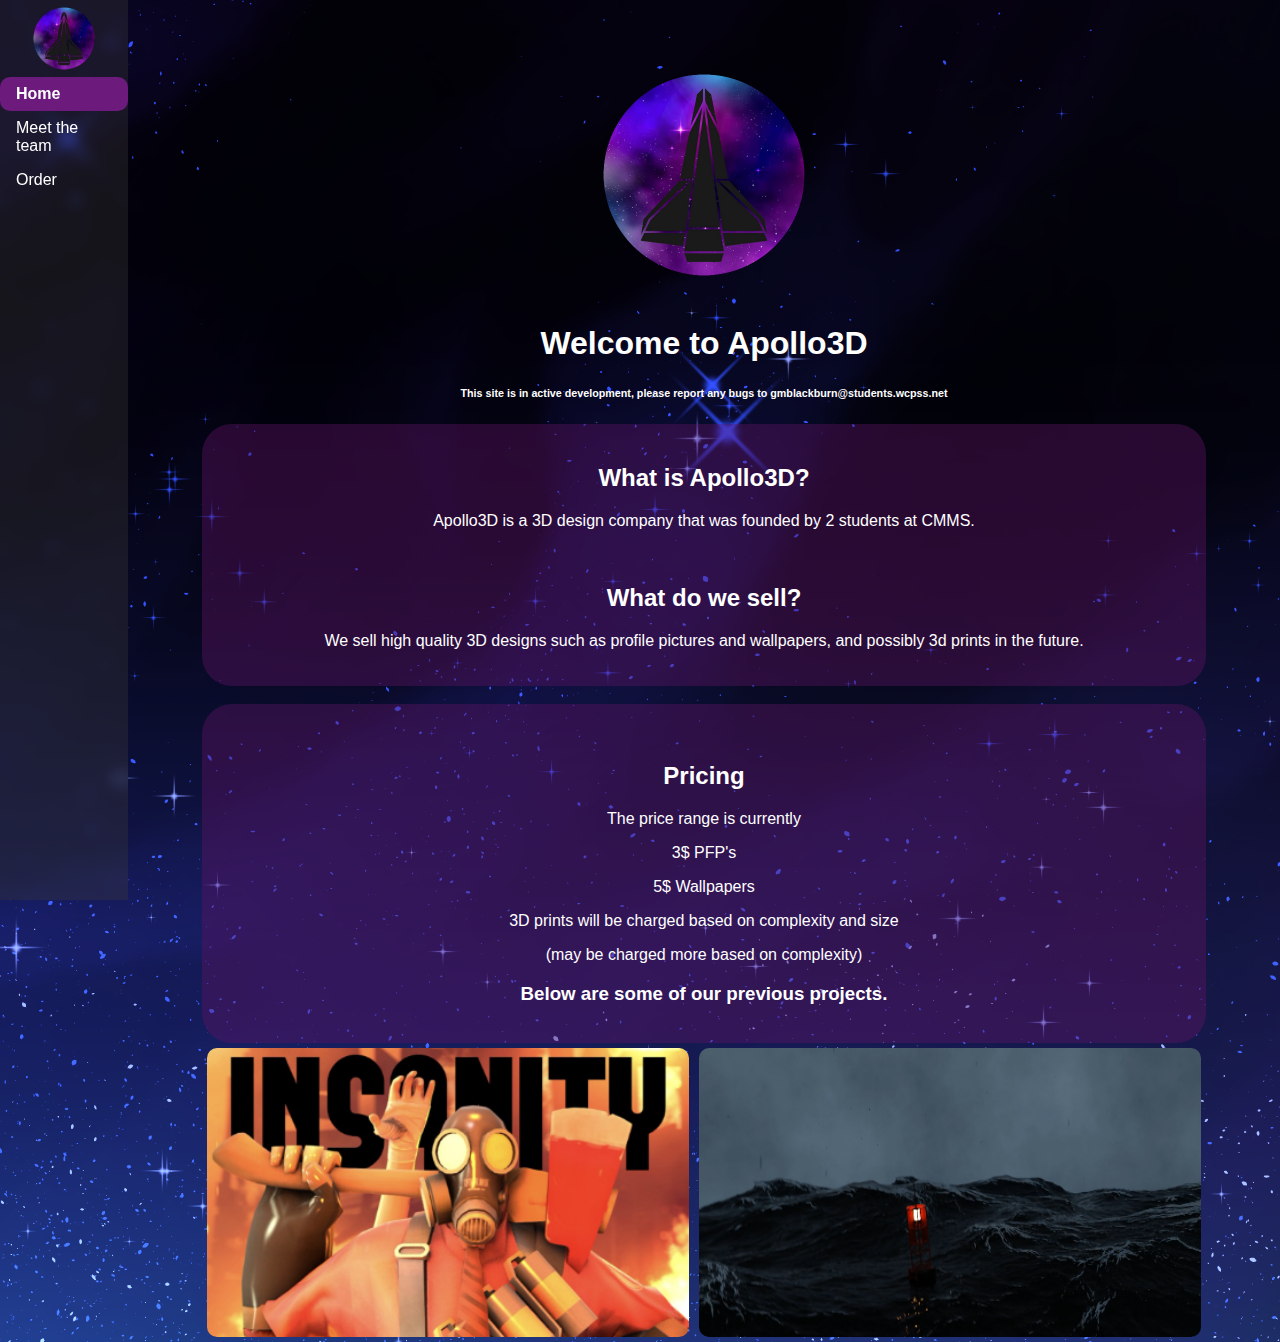
==== index.html @ 8c8b81f2 "added custom scrollbar" ====
<!DOCTYPE html>
<html>
<head>
<!-- start MS clarirty-->
  <script src="javascript/clarity.js"></script>
<!-- end MS clarity-->
  <title>Apollo3D</title>
  <link rel="icon" type="image/x-icon" href="Assets/logo.png">
  <meta charset="UTF-8" />
  <meta name="viewport" content="width=device-width, initial-scale=1.0" />
  <meta name="Apoll3D" content="A 3d design website" />
<!-- Link to the external stylesheet -->
  <link rel="stylesheet" type="text/css" href="css/index.css">
  <link rel="stylesheet" type="text/css" href="css/defaults.css">
</head>
<body>
<!-- navbar -->
<ul>
  <img src="Assets/logo.png" alt="Apoll3D logo" width="60%" style="display: block; margin: 0 auto;">
  <li><a class="active" href="">Home</a></li>
  <li><a href="meet">Meet the team</a></li>
  <li><a href="order">Order</a></li>
  </ul>
<!-- end navbar-->
<!--main content-->

<!-- start of body -->
  <div class="center-container">
    <div class="image-container">
      <img src="Assets/logo.png" alt="Your Image" width="250">
    </div>
    <div class="text-container">
      <figcaption><h1>Welcome to Apollo3D</h1></figcaption>
      <figcaption><h6>This site is in active development, please report any bugs to gmblackburn@students.wcpss.net</h6></figcaption>
      <!-- New div for the additional text -->
    <div class="additional-text">
<!--introduction text-->
  <div class="introduction">
  <h2>What is Apollo3D?</h2>
    <p>Apollo3D is a 3D design company that was founded by 2 students at CMMS.</p> <br>
  <h2>What do we sell?</h2>
    <p>We sell high quality 3D designs such as profile pictures and wallpapers, and possibly 3d prints in the future. </p>
  </div><br>
<!--pricing text-->    
<div class="pricing">
  <br><h2>Pricing</h2>
  <p>The price range is currently</p>
  <p title="Profile Pictures">3$ PFP's</p>
  <p>5$ Wallpapers</p>
  <p>3D prints will be charged based on complexity and size</p>
  <p>(may be charged more based on complexity)</p>
  <h3>Below are some of our previous projects.</h3>
</div></div>
<!--end of main text-->
    
<!--start of image gallery-->
<div class="exampleimg" style="display: flex; justify-content: space-around; border-radius: 10px;">
  <img src="Assets/Insanity.png" alt="Image 1" style="width:50%;">
  <img src="Assets/Ocean_Blender.png" alt="Image 2" style="width:50%;">
</div>
<!--end of image gallery--> 
</div></div></div>
  
</body>
</html>
---- css/index.css ----
body {
    background-image: url("/Assets/mainBG.jpg");
    background-repeat: no-repeat;
    background-size: cover;
    background-position: top;
    display: flex;
    justify-content: auto;
    align-items: auto;
    min-height: 100vh;
    margin: 0;
    font-family: "Poppins", sans-serif;
  }

  h1 {
    color: white;
  } 
  .center-container {
display: flex;
justify-content: center;
flex-direction: column;
align-items: center; /* Change this line */
width: 90%; /* Occupy 90% of the remaining space */
margin-left: 10%; /* Push the container to the right */
padding-top: 50px; /* Adjust this value as needed */
}
.additional-text {
    color: white;
  } 
  .image-container1 {
display: block;
clear: both;
text-align: center;
margin-top: auto;
}
.text-container {
text-align: center;
color: white;
}
.introduction {
background-color: #5d14626a;
padding: 20px;
border-radius: 30px;

}

.pricing {
background-color: #5d14626a;;
padding: 20px;
border-radius: 30px;
}

.exampleimg img {
    border-radius: 10px;
    margin: 5px;
}
---- css/defaults.css ----
/* scroll bar */
::-webkit-scrollbar {
  width: 10px;
}

::-webkit-scrollbar-track {
  background: rgba(0, 0, 0, 1);
}

::-webkit-scrollbar-thumb {
  background: linear-gradient(180deg, hsla(288, 87%, 42%, 1) 0%, hsla(258, 100%, 50%, 1) 100%);
}

::-webkit-scrollbar-thumb:hover {
  background: linear-gradient(180deg, hsla(288, 87%, 42%, .7) 0%, hsla(258, 100%, 50%, .7) 100%); 
}
/* scroll bar end */
/* navbar */
ul {
    list-style-type: none;
    margin: 0;
    padding: 0;
    width: 10%;
    background-color: #3a38385b;
    position: fixed;
    height: 100%;
    overflow: auto;
    backdrop-filter: blur(7px); /* Adjust the blur amount as needed */
  }
  
  li a {
    display: block;
    color: white;
    padding: 8px 16px;
    text-decoration: none;
    transition: background-color 0.3s, color 0.3s;
  }
  
  li a.active {
    background-color: #6c1a7c;
    color: white;
    font-weight: bold;
    border-radius: 10px;
    transition: background-color 0.3s, color 0.3s;
  }
  
  li a:hover:not(.active) {
    background-color: #555;
    color: white;
    border-radius: 10px;
  }
/* navbar end */
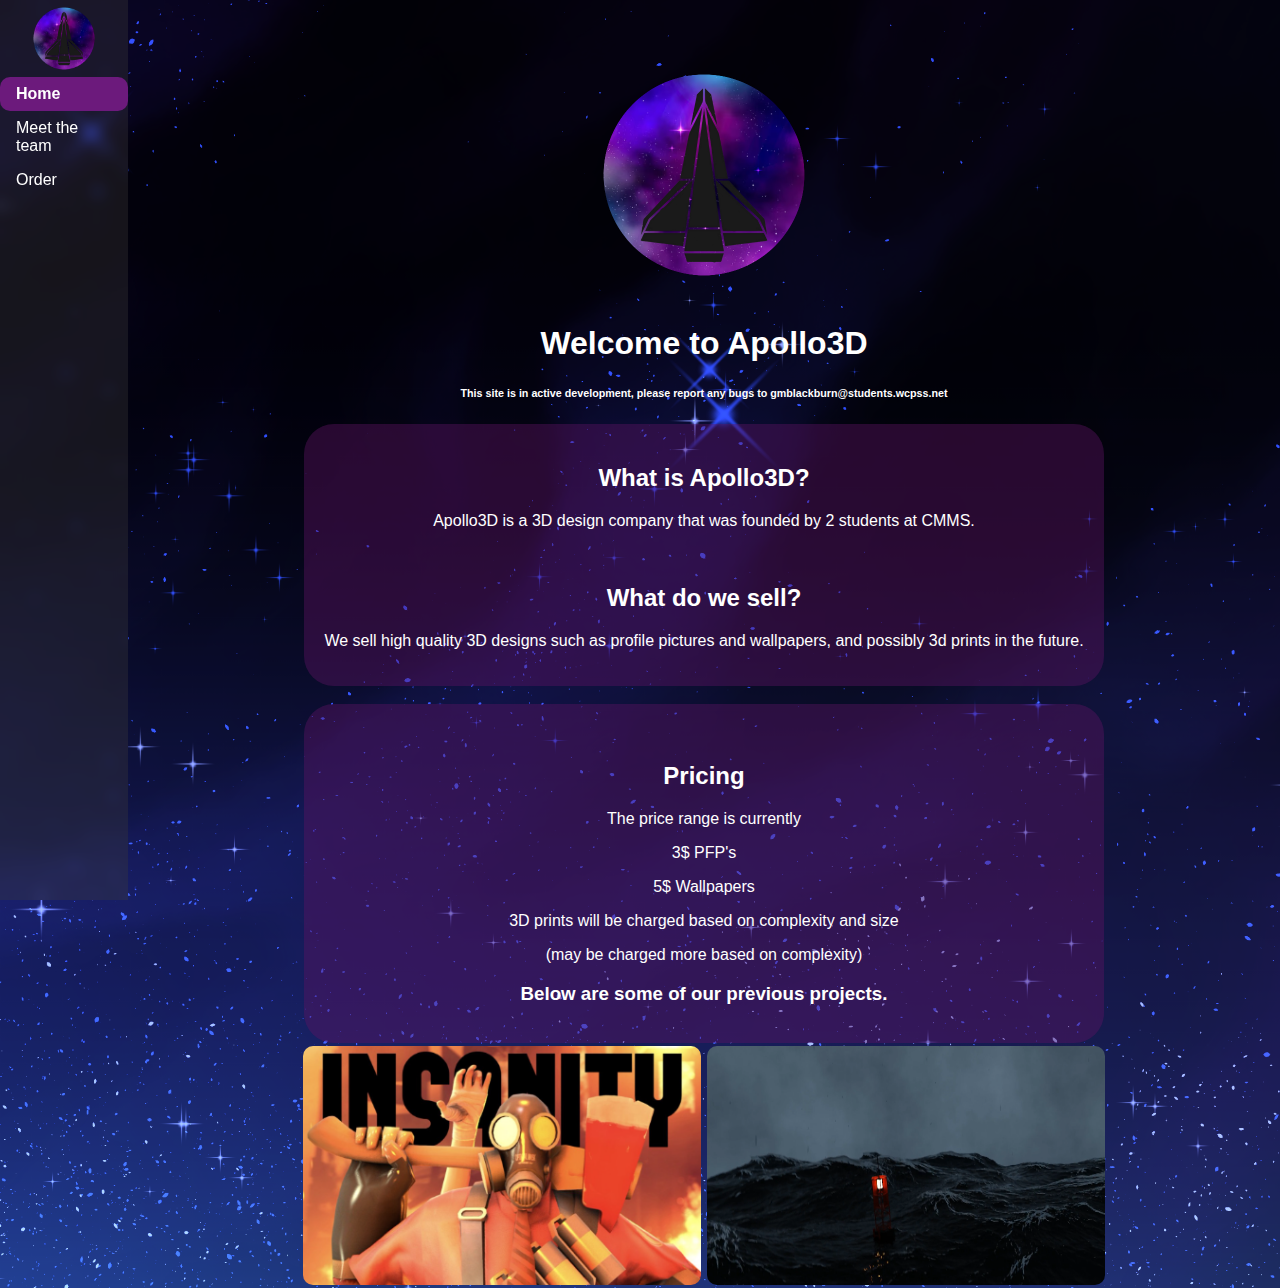
==== commit 1691792f: "modified:   css/index.css 	modified:   index.html" ====
--- a/index.html
+++ b/index.html
@@ -22,9 +22,8 @@
   <li><a href="order">Order</a></li>
   </ul>
 <!-- end navbar-->
+
 <!--main content-->
-
-<!-- start of body -->
   <div class="center-container">
     <div class="image-container">
       <img src="Assets/logo.png" alt="Your Image" width="250">
@@ -32,8 +31,8 @@
     <div class="text-container">
       <figcaption><h1>Welcome to Apollo3D</h1></figcaption>
       <figcaption><h6>This site is in active development, please report any bugs to gmblackburn@students.wcpss.net</h6></figcaption>
-      <!-- New div for the additional text -->
-    <div class="additional-text">
+
+
 <!--introduction text-->
   <div class="introduction">
   <h2>What is Apollo3D?</h2>
@@ -41,6 +40,7 @@
   <h2>What do we sell?</h2>
     <p>We sell high quality 3D designs such as profile pictures and wallpapers, and possibly 3d prints in the future. </p>
   </div><br>
+
 <!--pricing text-->    
 <div class="pricing">
   <br><h2>Pricing</h2>
@@ -51,12 +51,12 @@
   <p>(may be charged more based on complexity)</p>
   <h3>Below are some of our previous projects.</h3>
 </div></div>
-<!--end of main text-->
+<!--end content-->
     
 <!--start of image gallery-->
-<div class="exampleimg" style="display: flex; justify-content: space-around; border-radius: 10px;">
-  <img src="Assets/Insanity.png" alt="Image 1" style="width:50%;">
-  <img src="Assets/Ocean_Blender.png" alt="Image 2" style="width:50%;">
+<div class="exampleimg" style="display: flex; justify-content: center; border-radius: 10px;">
+  <img src="Assets/Insanity.png" alt="Insanity" title="Insanity, made by Anderson" style="width:40%;">
+  <img src="Assets/Ocean_Blender.png" alt="Ocean" title="Ocean, made by Graham" style="width:40%;">
 </div>
 <!--end of image gallery--> 
 </div></div></div>
--- a/css/index.css
+++ b/css/index.css
@@ -23,9 +23,7 @@
 margin-left: 10%; /* Push the container to the right */
 padding-top: 50px; /* Adjust this value as needed */
 }
-.additional-text {
-    color: white;
-  } 
+
   .image-container1 {
 display: block;
 clear: both;
@@ -51,5 +49,5 @@
 
 .exampleimg img {
     border-radius: 10px;
-    margin: 5px;
+    margin: 3px;
 }
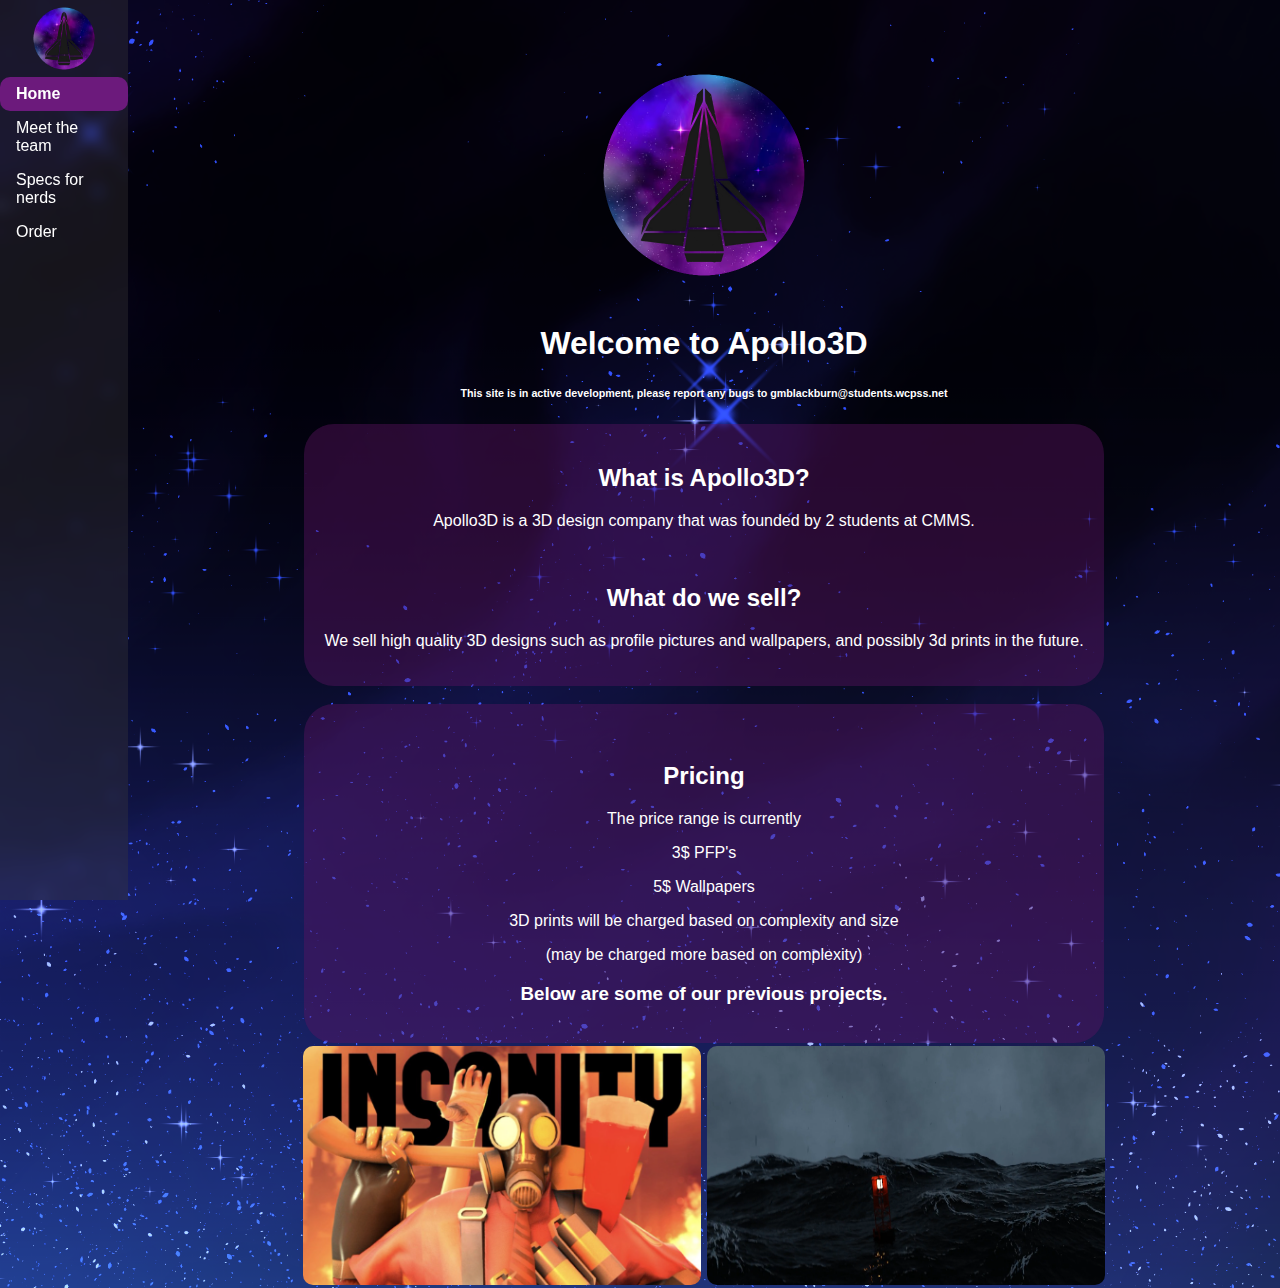
==== commit 52950f93: "added specs" ====
--- a/index.html
+++ b/index.html
@@ -19,6 +19,7 @@
   <img src="Assets/logo.png" alt="Apoll3D logo" width="60%" style="display: block; margin: 0 auto;">
   <li><a class="active" href="">Home</a></li>
   <li><a href="meet">Meet the team</a></li>
+  <li><a href="specs">Specs for nerds</a></li>
   <li><a href="order">Order</a></li>
   </ul>
 <!-- end navbar-->
--- a/css/index.css
+++ b/css/index.css
@@ -38,7 +38,6 @@
 background-color: #5d14626a;
 padding: 20px;
 border-radius: 30px;
-
 }
 
 .pricing {
--- a/css/defaults.css
+++ b/css/defaults.css
@@ -9,10 +9,12 @@
 
 ::-webkit-scrollbar-thumb {
   background: linear-gradient(180deg, hsla(288, 87%, 42%, 1) 0%, hsla(258, 100%, 50%, 1) 100%);
+  border-radius: 10px;
 }
 
 ::-webkit-scrollbar-thumb:hover {
   background: linear-gradient(180deg, hsla(288, 87%, 42%, .7) 0%, hsla(258, 100%, 50%, .7) 100%); 
+  border-radius: 10px;
 }
 /* scroll bar end */
 /* navbar */
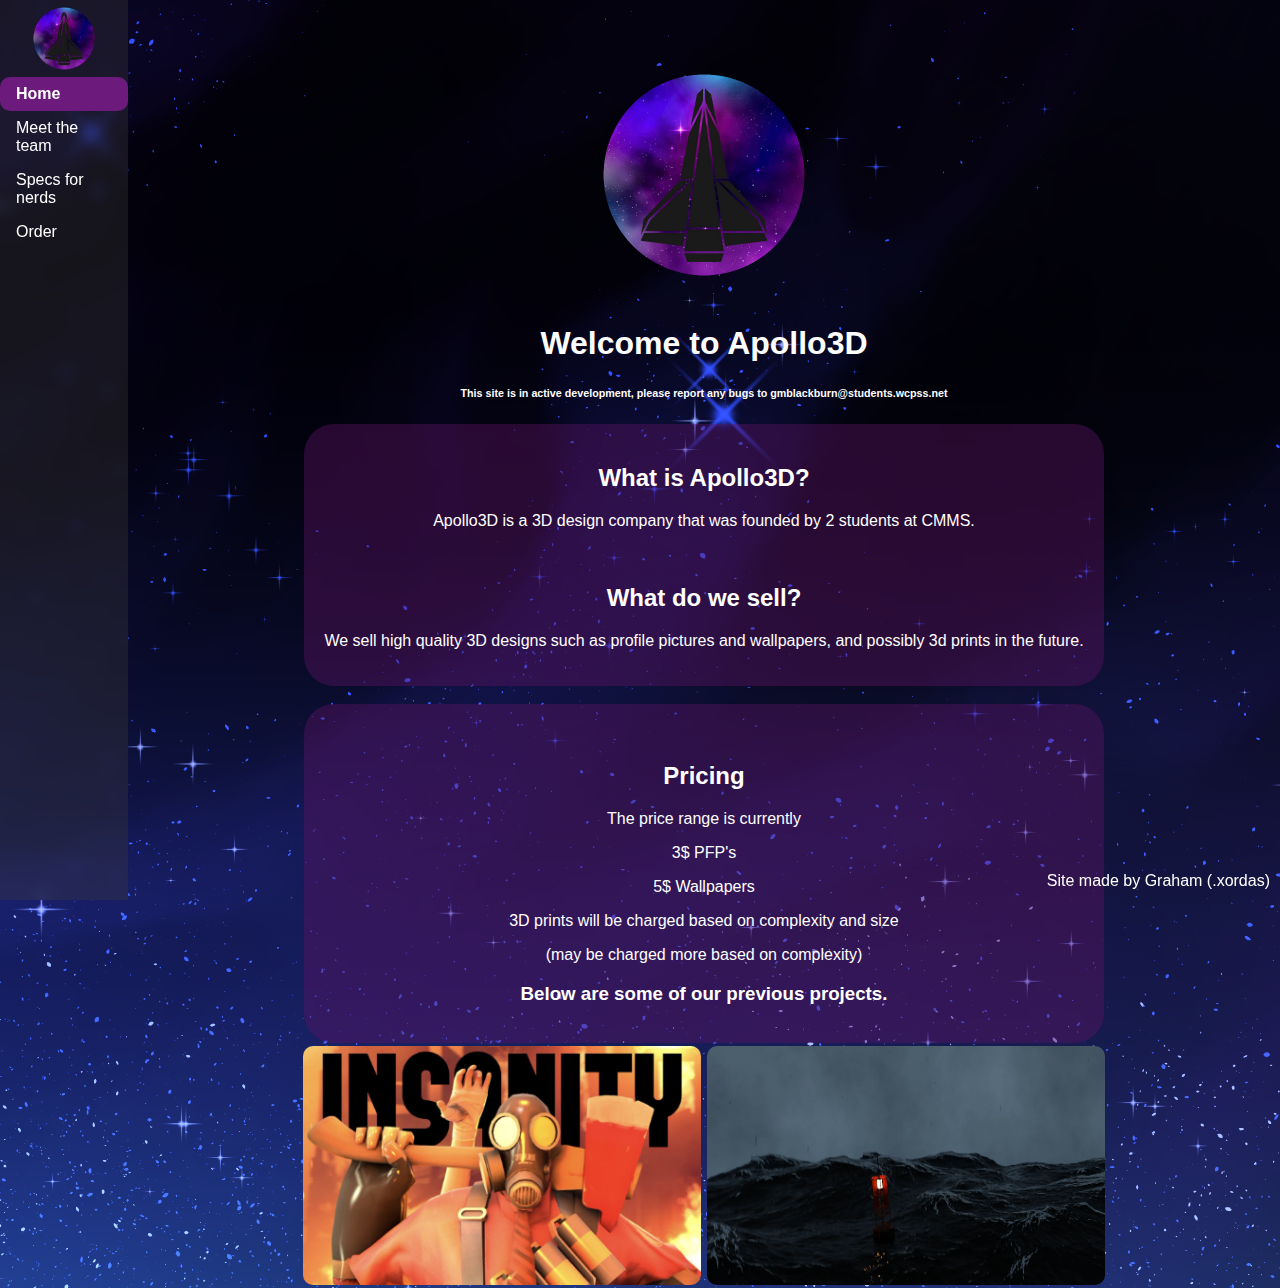
==== commit 204604b7: "modified:   index.html" ====
--- a/index.html
+++ b/index.html
@@ -62,6 +62,10 @@
 <!--end of image gallery--> 
 </div></div></div>
   
+<!--<div class="bottom-right">
+<h6>Site made by Graham (.xordas)</h6>
+</div>-->
+
 </body>
 </html>
 
--- a/css/defaults.css
+++ b/css/defaults.css
@@ -52,4 +52,15 @@
     border-radius: 10px;
   }
 /* navbar end */
-  +  
+/* footer */
+body::after {
+  content: "Site made by Graham (.xordas)" !important;
+  position: fixed !important;
+  right: 0 !important;
+  bottom: 0 !important;
+  padding: 10px !important;
+  color: #fff !important; /* Change this to the color you want for the text */
+  display: block !important; /* Ensure the pseudo-element is being rendered */
+}
+/* footer end */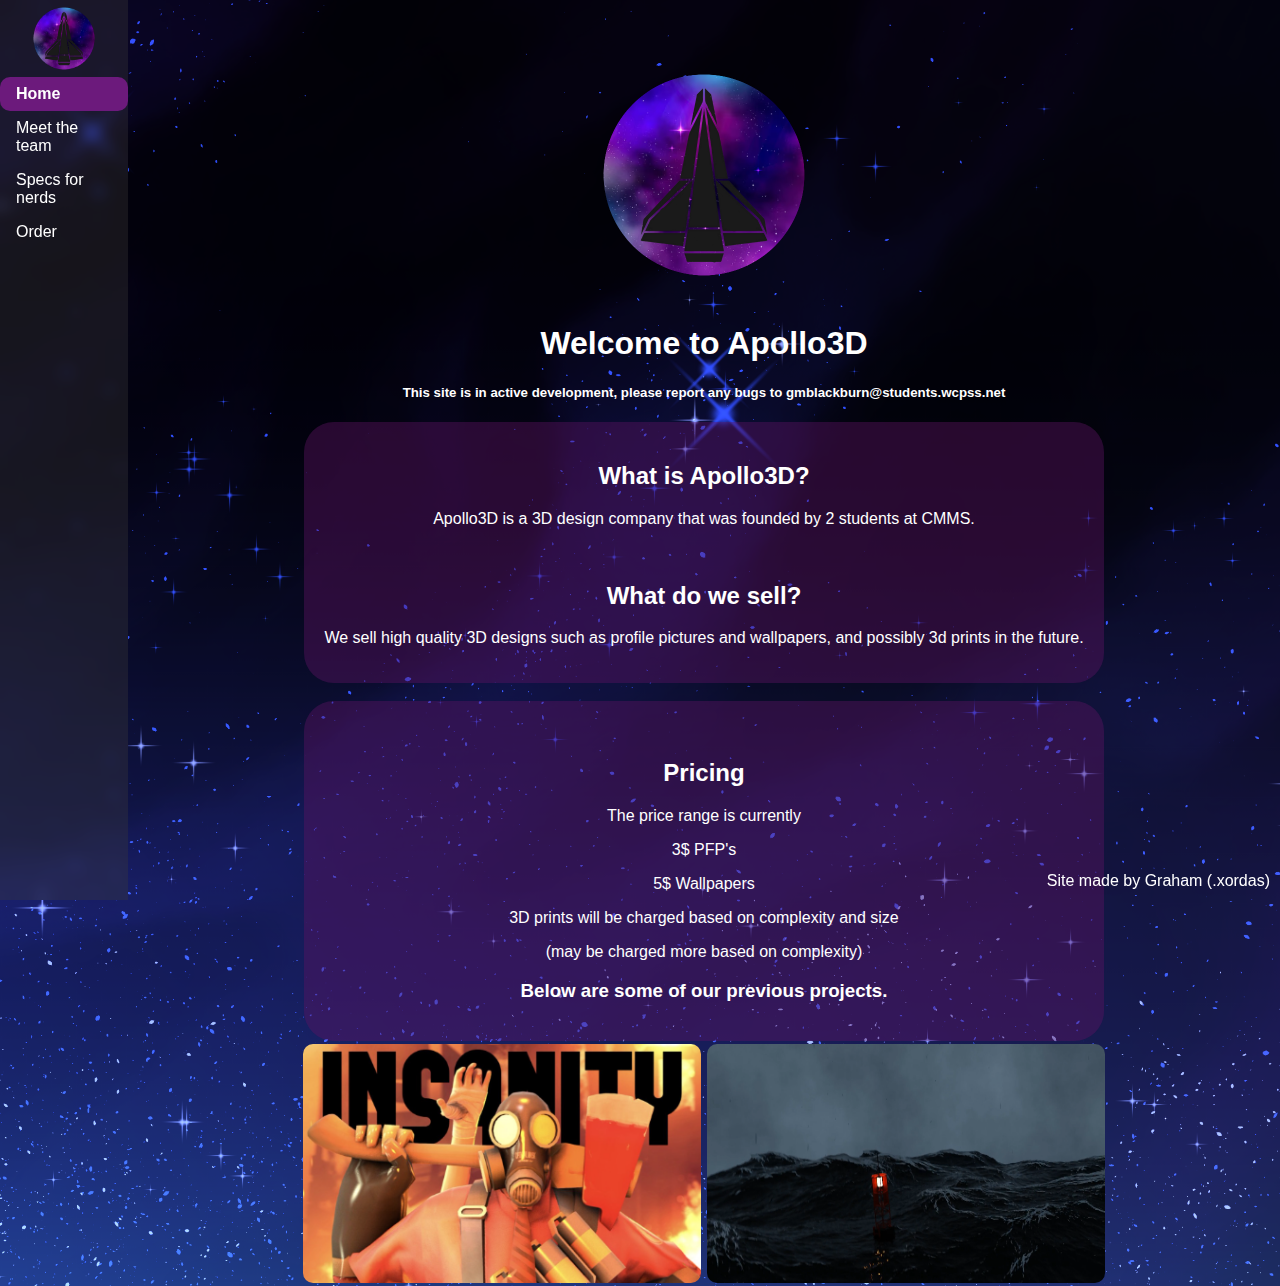
==== commit f4612e17: "modified:   index.html" ====
--- a/index.html
+++ b/index.html
@@ -31,7 +31,7 @@
     </div>
     <div class="text-container">
       <figcaption><h1>Welcome to Apollo3D</h1></figcaption>
-      <figcaption><h6>This site is in active development, please report any bugs to gmblackburn@students.wcpss.net</h6></figcaption>
+      <figcaption><h5>This site is in active development, please report any bugs to gmblackburn@students.wcpss.net</h5></figcaption>
 
 
 <!--introduction text-->
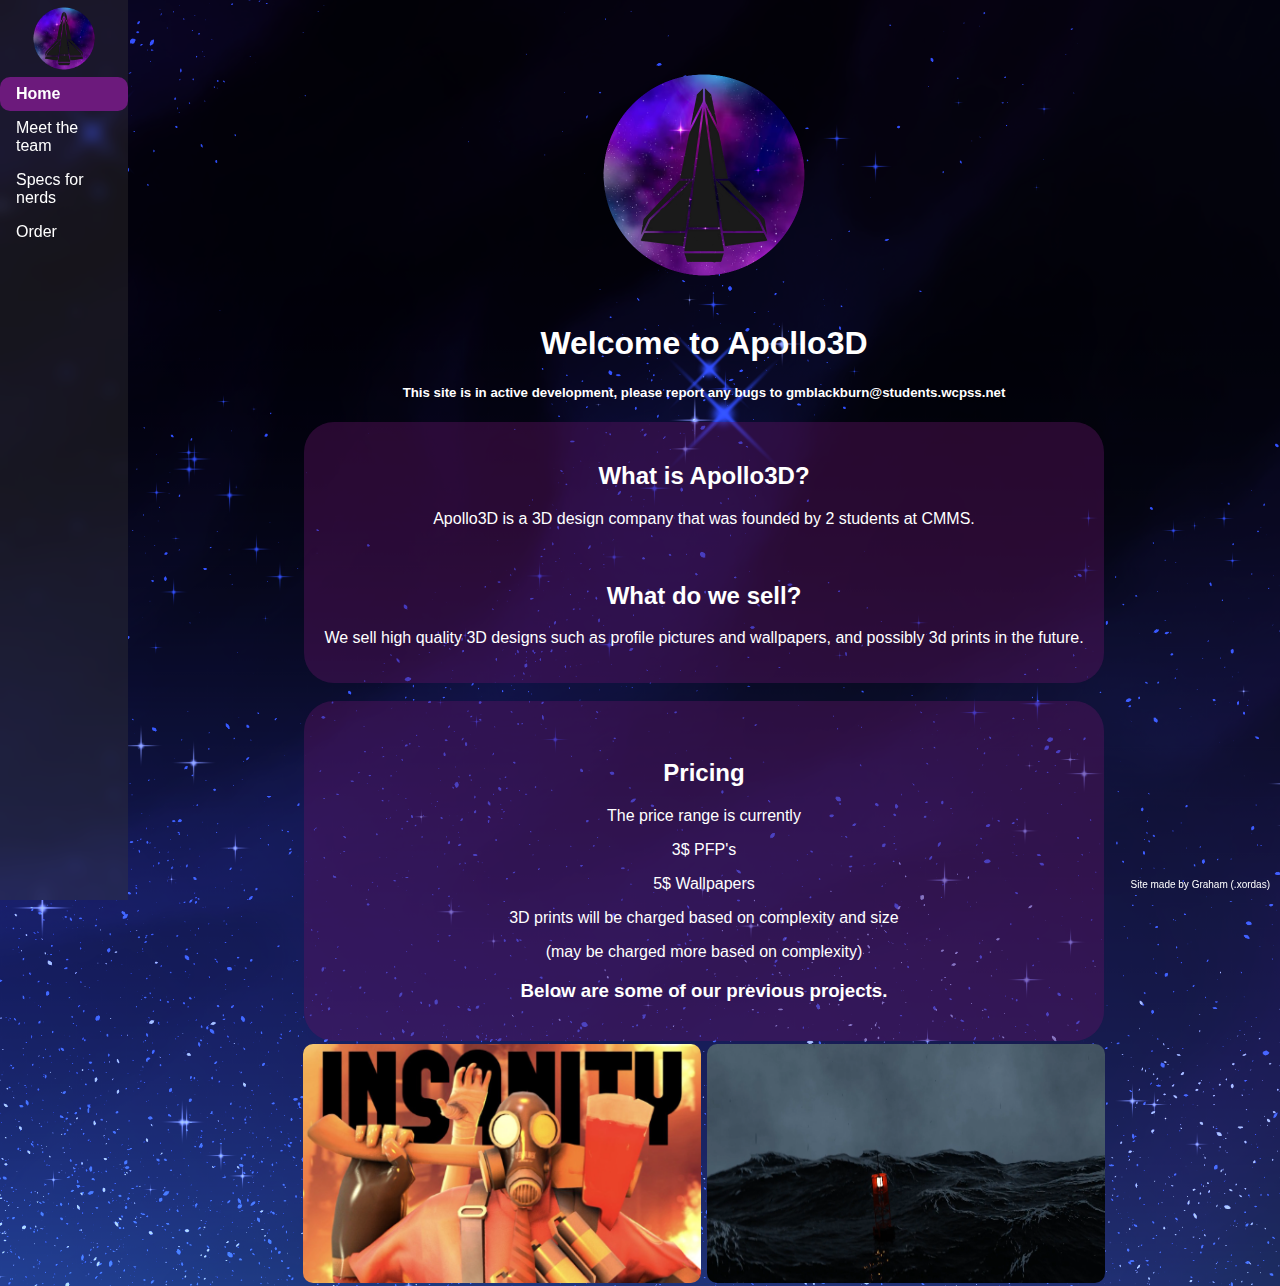
==== commit f8cd7955: "edited navbar" ====
--- a/index.html
+++ b/index.html
@@ -15,9 +15,9 @@
 </head>
 <body>
 <!-- navbar -->
-<ul>
+<ul role="navigation">
   <img src="Assets/logo.png" alt="Apoll3D logo" width="60%" style="display: block; margin: 0 auto;">
-  <li><a class="active" href="">Home</a></li>
+  <li><a class="active" href="index">Home</a></li>
   <li><a href="meet">Meet the team</a></li>
   <li><a href="specs">Specs for nerds</a></li>
   <li><a href="order">Order</a></li>
--- a/css/defaults.css
+++ b/css/defaults.css
@@ -9,12 +9,13 @@
 
 ::-webkit-scrollbar-thumb {
   background: linear-gradient(180deg, hsla(288, 87%, 42%, 1) 0%, hsla(258, 100%, 50%, 1) 100%);
-  border-radius: 10px;
+  border-radius: 15px;
+  transition: background 0.3s ease-in-out;
 }
 
 ::-webkit-scrollbar-thumb:hover {
   background: linear-gradient(180deg, hsla(288, 87%, 42%, .7) 0%, hsla(258, 100%, 50%, .7) 100%); 
-  border-radius: 10px;
+  border-radius: 15px;
 }
 /* scroll bar end */
 /* navbar */
@@ -28,6 +29,8 @@
     height: 100%;
     overflow: auto;
     backdrop-filter: blur(7px); /* Adjust the blur amount as needed */
+    transition: width 0.3s ease-in-out;
+    role: "navigation";
   }
   
   li a {
@@ -45,22 +48,37 @@
     border-radius: 10px;
     transition: background-color 0.3s, color 0.3s;
   }
+
+  li a.active:hover {
+    background-color: #6c1a7c79;
+    color: white;
+    border-radius: 10px;
+}
   
   li a:hover:not(.active) {
     background-color: #555;
     color: white;
     border-radius: 10px;
   }
+
+/* Responsive Design */
+@media screen and (max-width: 600px) {
+  ul {
+      width: 100%;
+      position: static;
+  }
+}
 /* navbar end */
   
 /* footer */
 body::after {
   content: "Site made by Graham (.xordas)" !important;
+  font-size: 10px !important;
   position: fixed !important;
   right: 0 !important;
   bottom: 0 !important;
   padding: 10px !important;
-  color: #fff !important; /* Change this to the color you want for the text */
-  display: block !important; /* Ensure the pseudo-element is being rendered */
+  color: #fff !important; 
+  display: block !important; 
 }
 /* footer end */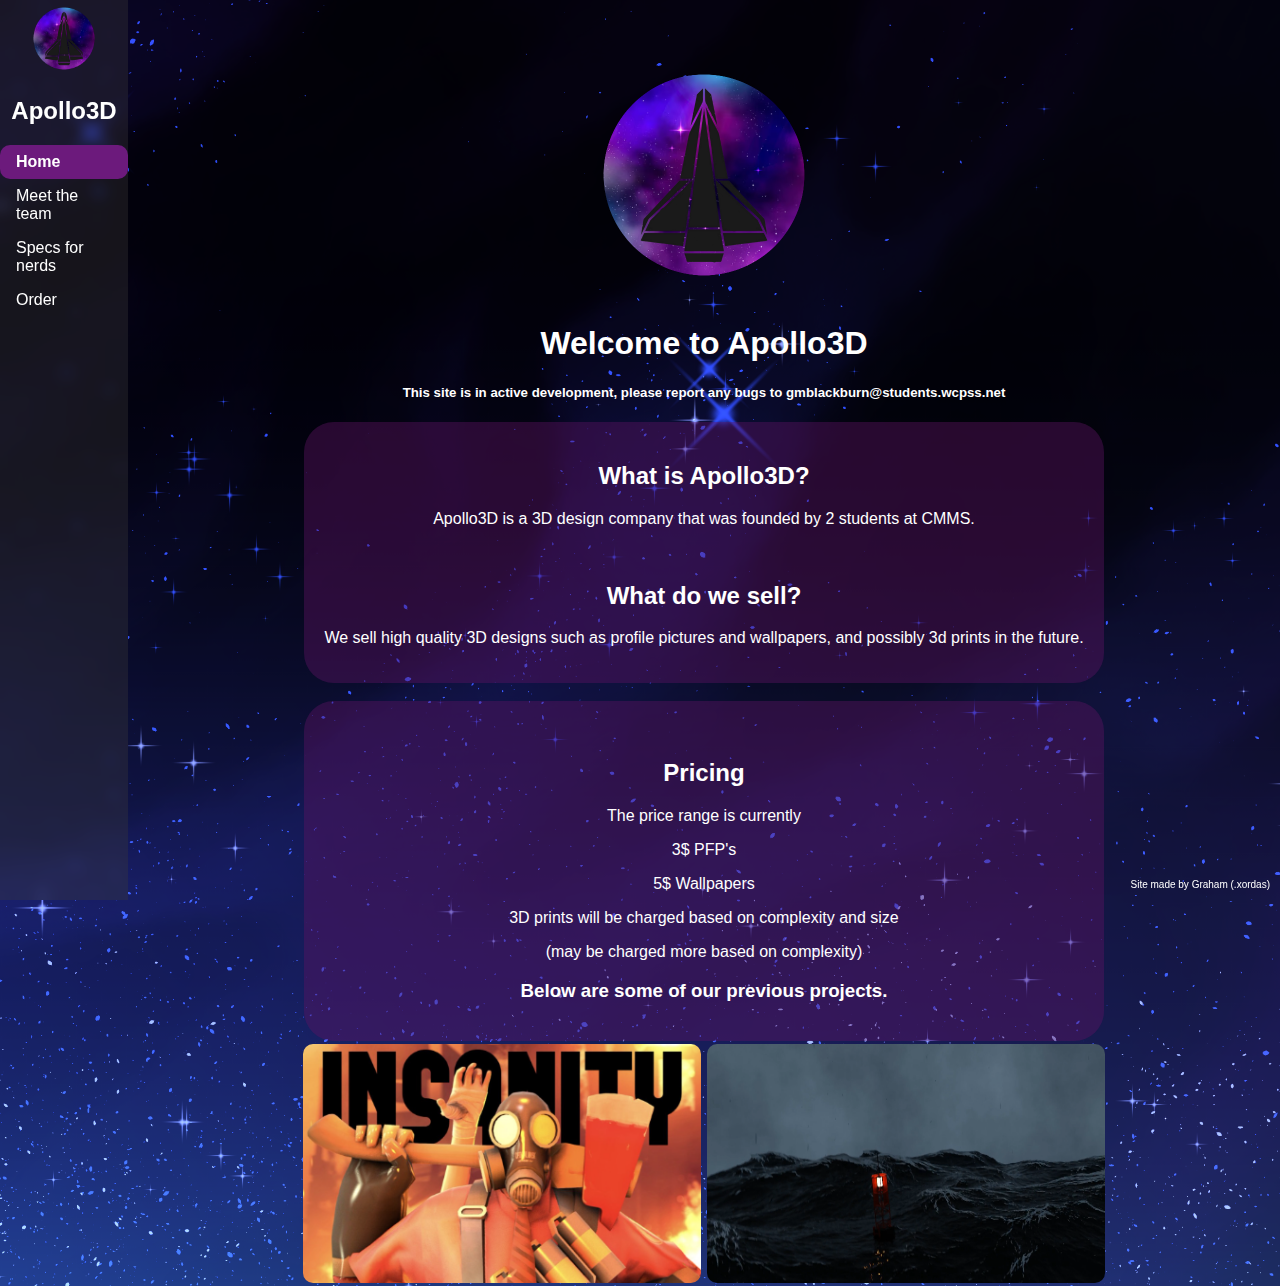
==== commit 51040366: "modified:   index, specs, meet, order.html" ====
--- a/index.html
+++ b/index.html
@@ -16,7 +16,10 @@
 <body>
 <!-- navbar -->
 <ul role="navigation">
-  <img src="Assets/logo.png" alt="Apoll3D logo" width="60%" style="display: block; margin: 0 auto;">
+  <div style="text-align: center; color: white; font-weight: 900;">
+    <img src="Assets/logo.png" alt="Apoll3D logo" width="60%" style="display: block; margin: 0 auto;">
+    <h2>Apollo3D</h2>
+  </div>
   <li><a class="active" href="index">Home</a></li>
   <li><a href="meet">Meet the team</a></li>
   <li><a href="specs">Specs for nerds</a></li>
@@ -62,9 +65,7 @@
 <!--end of image gallery--> 
 </div></div></div>
   
-<!--<div class="bottom-right">
-<h6>Site made by Graham (.xordas)</h6>
-</div>-->
+
 
 </body>
 </html>
--- a/css/defaults.css
+++ b/css/defaults.css
@@ -30,7 +30,6 @@
     overflow: auto;
     backdrop-filter: blur(7px); /* Adjust the blur amount as needed */
     transition: width 0.3s ease-in-out;
-    role: "navigation";
   }
   
   li a {
